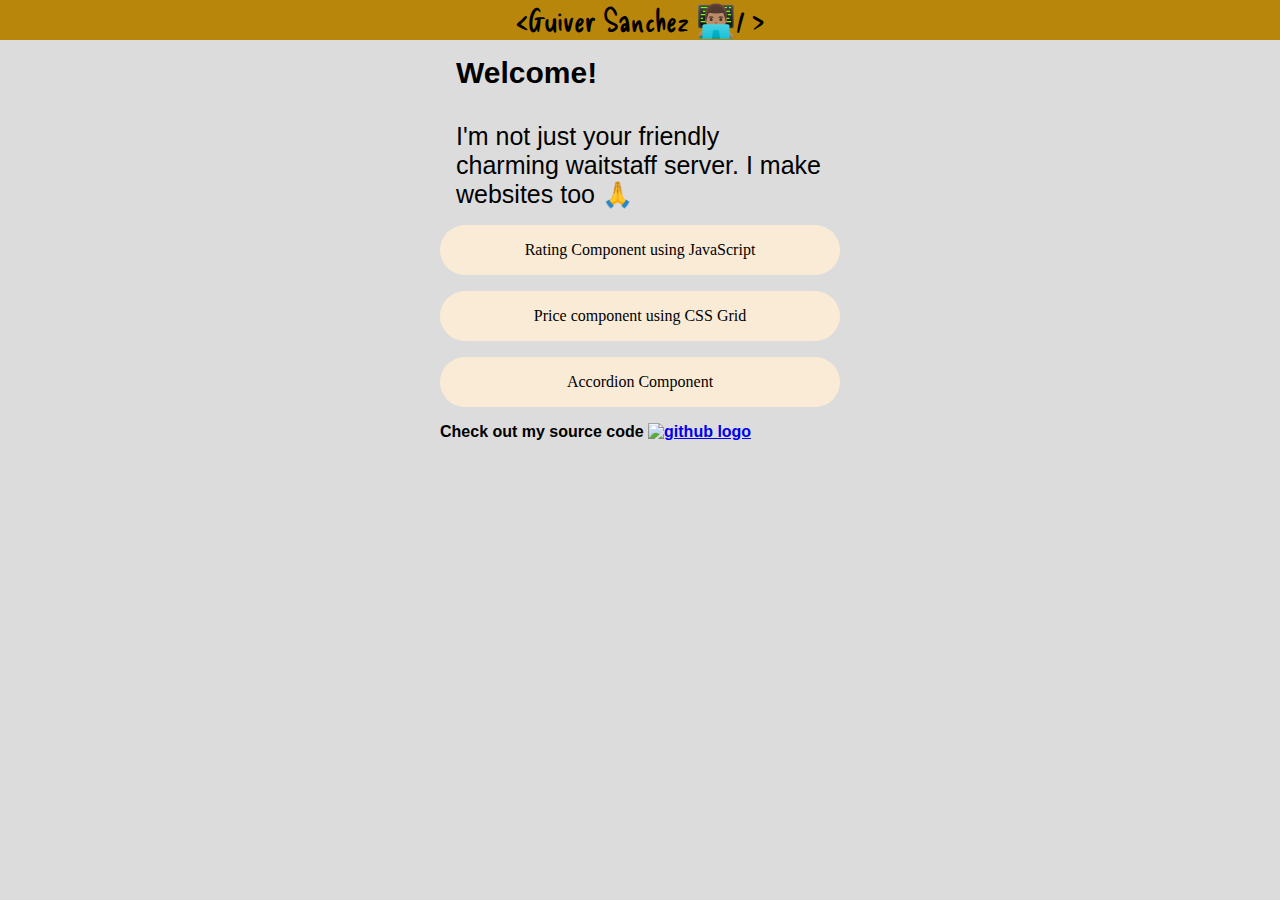
==== index.html @ d2c320fc "Initial commit with transferred index and styles documents" ====
<!DOCTYPE html>
<html lang="en">
<head>
  <meta charset="UTF-8">
  <meta http-equiv="X-UA-Compatible" content="IE=edge">
  <meta name="viewport" content="width=device-width, initial-scale=1.0">
  <link rel="stylesheet" href="styles.css">
  <link rel="stylesheet" href="https://cdnjs.cloudflare.com/ajax/libs/animate.css/4.1.1/animate.min.css">
  <title>Document</title>
</head>
<body>
  <header>
    <p>&lt;Guiver Sanchez 👨🏽‍💻/ &gt;</p>
  </header>
  <div class="g-container">
    <main class="container">
      <article>
        <h1 class="animate-once animate__animated animate__slideInLeft">
          Welcome!
        </h1>
        <p class="animate__animated animate__fadeInRight animate__delay-1s">
          I'm not just your friendly charming waitstaff server. I make websites too  🙏
        </p>
        
        <ul>
          <a class="animate__animated animate__zoomIn animate__delay-3s" href="">Rating Component using JavaScript</a>
          <a class="animate__animated animate__zoomIn animate__delay-3s" href="">
            Price component using CSS Grid
          </a>
          <a class="animate__animated animate__zoomIn animate__delay-3s" href="">
            Accordion Component
          </a>
        </ul>
        <strong class="animate__animated animate__delay-4s animate__zoomIn">Check out my source code <a href="https://github.com/SelfTaughtDood"><img src="./images/github-logo.png" alt="github logo"></a></strong>
      </article>
    </main>
  </div>

  <script>
    // Check if the animation has already been shown
    if (!sessionStorage.getItem('animationShown')) {
      // Add the animation class to the elements that need to animate
      document.addEventListener('DOMContentLoaded', function () {
        const elementsToAnimate = document.querySelectorAll('.animate-once, .animate__animated');
        elementsToAnimate.forEach((element) => {
          element.classList.add('animate__zoomIn');
        });
      });
  
      // Set the flag to indicate that the animation has been shown
      sessionStorage.setItem('animationShown', 'true');
    } else {
      // If animation has already been shown, remove the animation classes from the elements
      const elementsToAnimate = document.querySelectorAll('.animate-once, .animate__animated');
      elementsToAnimate.forEach((element) => {
        element.classList.remove('animate__animated', 'animate__zoomIn', 'animate__slideInLeft', 'animate__fadeInRight', 'animate__delay-1s', 'animate__delay-3s', 'animate__delay-4s');
      });
    }
  </script>
  
  
  
</body>
</html>
---- styles.css ----
@import url('https://fonts.googleapis.com/css2?family=Delicious+Handrawn&display=swap');

@import url('https://fonts.googleapis.com/css2?family=Lilita+One&display=swap');

@import 'animate.css';

* {
  box-sizing: border-box;
  margin: 0;
  padding: 0;
}

body {
  background-color:gainsboro;
}

.g-container {
  display: grid;
  place-content: center;
}

header {
  font-family: 'Delicious Handrawn';
  background-color: darkgoldenrod;
  display: flex;
  align-items: center;
  justify-content: center;
  font-size: 2rem;
}

.container {
  width: 90vw;
}

article {
  display: flex;
  flex-direction: column;
  align-content: center;
  justify-content: center;

  
}

h1 {
  font-family: 'Trebuchet MS', sans-serif;
  font-size: 30px;
  margin: 1rem;
}

article > p {
  font-size: 25px;
  font-family:'Gill Sans', 'Gill Sans MT', Calibri, 'Trebuchet MS', sans-serif;
  padding: 1rem;
}


ul {
  display: flex;
  flex-direction: column;
  
}

ul a {
  background-color: antiquewhite;
  text-decoration: none;
  text-align: center;
  margin-bottom: 1rem;
  padding: 1rem;
  color: black;
  border-radius: 50px;
}

ul a:hover {
  background-color:darkgoldenrod;
  font-size: 20px;
  transition: .5s;
}


strong {
  font-family: 'Trebuchet MS', sans-serif;
}

img {
  width: 1rem;
}

@media (min-width: 400px) {
  .container {
    width: 400px;
  }
}
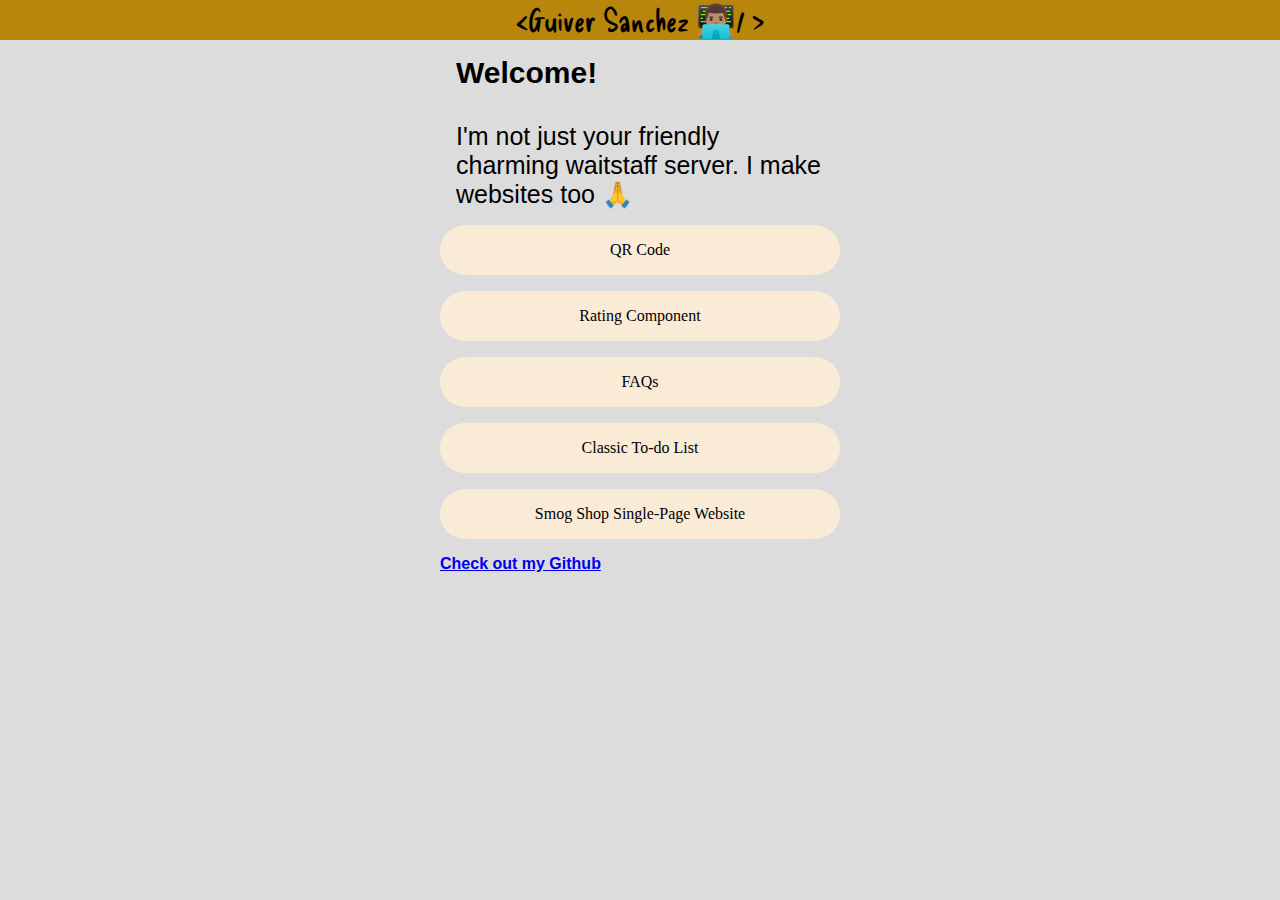
==== commit c924b7d4: "Transfer projects to Baywood project folder with added back button feature" ====
--- a/index.html
+++ b/index.html
@@ -23,15 +23,21 @@
         </p>
         
         <ul>
-          <a class="animate__animated animate__zoomIn animate__delay-3s" href="">Rating Component using JavaScript</a>
-          <a class="animate__animated animate__zoomIn animate__delay-3s" href="">
-            Price component using CSS Grid
+          <a class="animate__animated animate__zoomIn animate__delay-3s" href="./qr-code-component-main/index.html">
+            QR Code
           </a>
-          <a class="animate__animated animate__zoomIn animate__delay-3s" href="">
-            Accordion Component
+          <a class="animate__animated animate__zoomIn animate__delay-3s" href="./interactive-rating-component-main/index.html">Rating Component</a>
+          <a class="animate__animated animate__zoomIn animate__delay-3s" href="./faq-accordion-card-main/index.html">
+            FAQs
+          </a>
+          <a href="./to-do-list/index.html">Classic To-do List</a>
+          <a class="animate__animated animate__zoomIn animate__delay-3s" href="./SPA-milpitas-smog/index.html">
+            Smog Shop Single-Page Website
           </a>
         </ul>
-        <strong class="animate__animated animate__delay-4s animate__zoomIn">Check out my source code <a href="https://github.com/SelfTaughtDood"><img src="./images/github-logo.png" alt="github logo"></a></strong>
+        <a href="https://github.com/SelfTaughtDood">
+          <strong>Check out my Github</strong>
+        </a>
       </article>
     </main>
   </div>
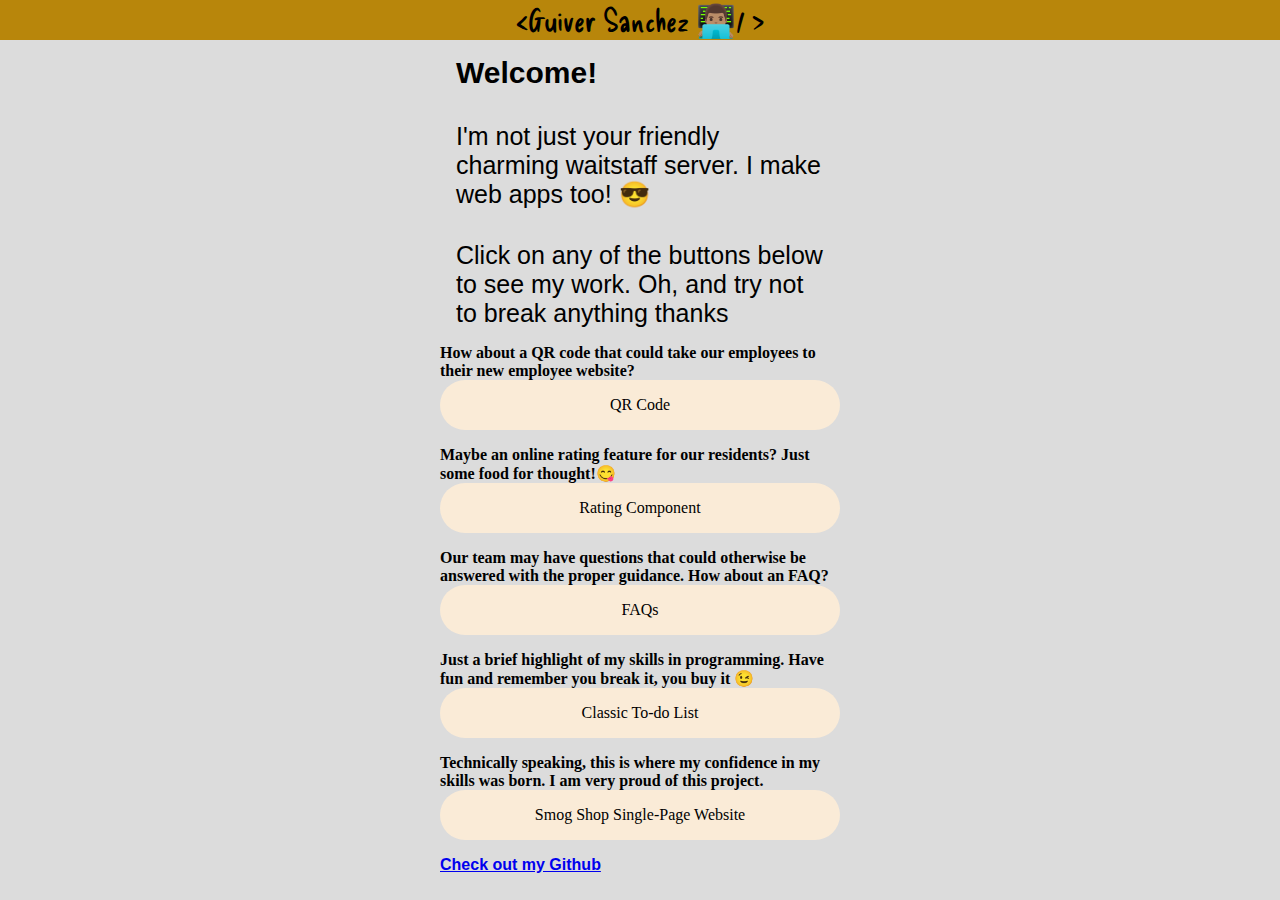
==== commit 7ee626df: "Completed initial phase of portfolio site for upper management presentation." ====
--- a/index.html
+++ b/index.html
@@ -19,18 +19,35 @@
           Welcome!
         </h1>
         <p class="animate__animated animate__fadeInRight animate__delay-1s">
-          I'm not just your friendly charming waitstaff server. I make websites too  🙏
+          I'm not just your friendly charming waitstaff server. I make web apps too!  😎 
+        </p>
+        <p>
+          Click on any of the buttons below to see my work. Oh, and try not to break anything thanks 
         </p>
         
         <ul>
+          <h4>How about a QR code that could take our employees to their new employee website?</h4>
           <a class="animate__animated animate__zoomIn animate__delay-3s" href="./qr-code-component-main/index.html">
             QR Code
           </a>
+
+          <h4>
+            Maybe an online rating feature for our residents? Just some food for thought!😋
+          </h4>
           <a class="animate__animated animate__zoomIn animate__delay-3s" href="./interactive-rating-component-main/index.html">Rating Component</a>
+          <h4>
+            Our team may have questions that could otherwise be answered with the proper guidance. How about an FAQ?
+          </h4>
           <a class="animate__animated animate__zoomIn animate__delay-3s" href="./faq-accordion-card-main/index.html">
             FAQs
           </a>
-          <a href="./to-do-list/index.html">Classic To-do List</a>
+          <h4>
+            Just a brief highlight of my skills in programming. Have fun and remember you break it, you buy it 😉
+          </h4>
+          <a href="./to-do-list/index.html" class="animate__animated animate__zoomIn animate__delay-3s">Classic To-do List</a>
+          <h4>
+            Technically speaking, this is where my confidence in my skills was born. I am very proud of this project.
+          </h4>
           <a class="animate__animated animate__zoomIn animate__delay-3s" href="./SPA-milpitas-smog/index.html">
             Smog Shop Single-Page Website
           </a>
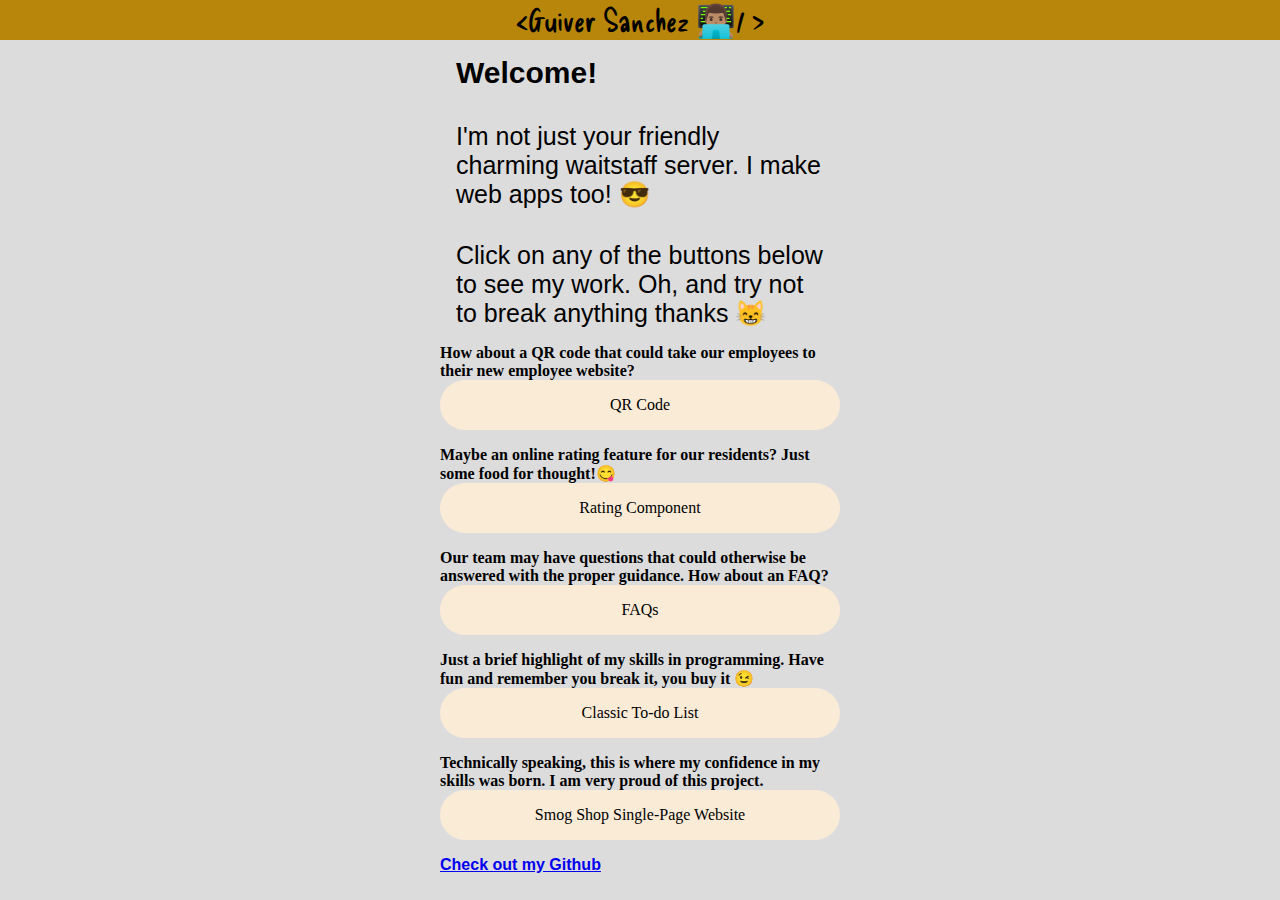
==== commit 38885f79: "added cat emoji" ====
--- a/index.html
+++ b/index.html
@@ -22,7 +22,7 @@
           I'm not just your friendly charming waitstaff server. I make web apps too!  😎 
         </p>
         <p>
-          Click on any of the buttons below to see my work. Oh, and try not to break anything thanks 
+          Click on any of the buttons below to see my work. Oh, and try not to break anything thanks 😸
         </p>
         
         <ul>
